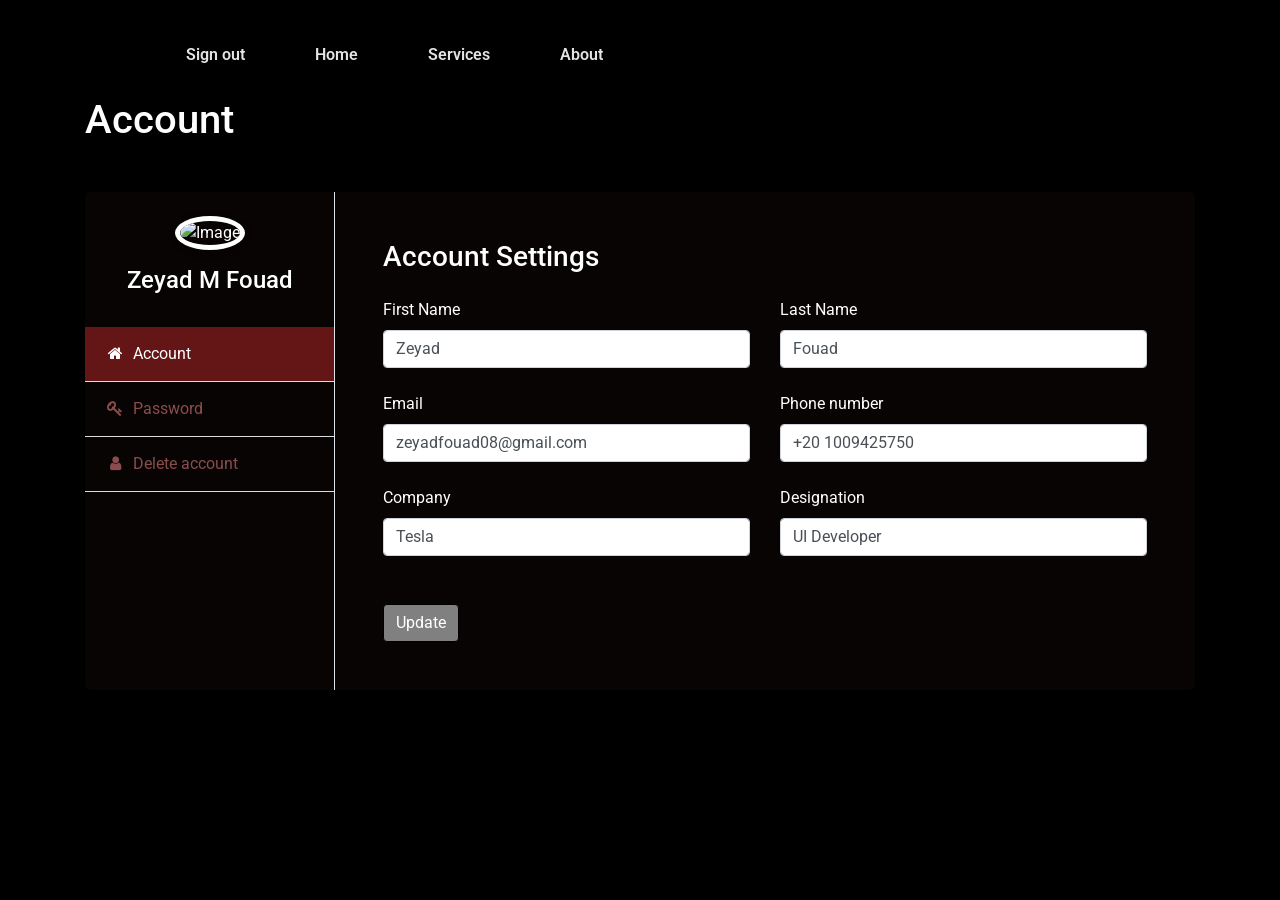
==== profile.html @ c07c5d9b "Add files via upload" ====
<!DOCTYPE html>
<html lang="en">
<head>
	<meta charset="UTF-8">
	<title>Account Settings UI Design</title>
	<meta content="width=device-width, initial-scale=1, maximum-scale=1, user-scalable=no" name="viewport">
	<link rel="stylesheet" type="text/css" href="https://stackpath.bootstrapcdn.com/bootstrap/4.3.1/css/bootstrap.min.css">
	<link rel="stylesheet" href="https://stackpath.bootstrapcdn.com/font-awesome/4.7.0/css/font-awesome.min.css">
	<link rel="stylesheet" type="text/css" href="style.css">
	
</head>
<body class="backgrond">

	<header class="header">
		<nav class="navbar">
			<a href="wep project.html">Sign out</a>
		<a href="home.html">Home</a>
		<a href="servies.html">Services</a>
		<a href="About.html">About</a>
	
	</nav>
	</header>

	<section class="py-5 my-5">
		<div class="container">
			<h1 class="mb-5">Account </h1>
			<div class="bg-white shadow rounded-lg d-block d-sm-flex">
				<div class="profile-tab-nav border-right">
					<div class="p-4">
						<div class="img-circle text-center mb-3">
							<img src="user2.jpg" alt="Image" class="shadow">
						</div>
						<h4 class="text-center">Zeyad M Fouad </h4>
					</div>
					<div class="nav flex-column nav-pills" id="v-pills-tab" role="tablist" aria-orientation="vertical">
						<a class="nav-link active" id="account-tab" data-toggle="pill" href="#account" role="tab" aria-controls="account" aria-selected="true">
							<i class="fa fa-home text-center mr-1"></i> 
							Account
						</a>
						<a class="nav-link" id="password-tab" data-toggle="pill" href="#password" role="tab" aria-controls="password" aria-selected="false">
							<i class="fa fa-key text-center mr-1"></i> 
							Password
						</a>
						
						
						<a class="nav-link" id="notification-tab" data-toggle="pill" href="#notification" role="tab" aria-controls="notification" aria-selected="false">
							<i class="fa fa-user text-center mr-1"></i> 
							Delete account
						</a>
					</div>
				</div>
				<div class="tab-content p-4 p-md-5" id="v-pills-tabContent">
					<div class="tab-pane fade show active" id="account" role="tabpanel" aria-labelledby="account-tab">
						<h3 class="mb-4">Account Settings</h3>
						<div class="row">
							<div class="col-md-6">
								<div class="form-group">
								  	<label>First Name</label>
								  	<input type="text" class="form-control" value="Zeyad">
								</div>
							</div>
							<div class="col-md-6">
								<div class="form-group">
								  	<label>Last Name</label>
								  	<input type="text" class="form-control" value="Fouad">
								</div>
							</div>
							<div class="col-md-6">
								<div class="form-group">
								  	<label>Email</label>
								  	<input type="text" class="form-control" value="zeyadfouad08@gmail.com">
								</div>
							</div>
							<div class="col-md-6">
								<div class="form-group">
								  	<label>Phone number</label>
								  	<input type="text" class="form-control" value="+20 1009425750">
								</div>
							</div>
							<div class="col-md-6">
								<div class="form-group">
								  	<label>Company</label>
								  	<input type="text" class="form-control" value="Tesla">
								</div>
							</div>
							<div class="col-md-6">
								<div class="form-group">
								  	<label>Designation</label>
								  	<input type="text" class="form-control" value="UI Developer">
								</div>
							</div>
							<div class="col-md-12">
								<div class="form-group">
								  	<!-- <label>Bio</label> -->
									<!-- <textarea class="form-control" rows="4"></textarea> -->
								</div>
							</div>
						</div>
						<div>
							<button class="btn btn-primary">Update</button>
							<!-- <button class="btn btn-light">Cancel</button> -->
						</div>
					</div>
					<div class="tab-pane fade" id="password" role="tabpanel" aria-labelledby="password-tab">
						<h3 class="mb-4">Password Settings</h3>
						<div class="row">
							<div class="col-md-6">
								<div class="form-group">
								  	<label>Old password</label>
								  	<input type="password" class="form-control">
								</div>
							</div>
						</div>
						<div class="row">
							<div class="col-md-6">
								<div class="form-group">
								  	<label>New password</label>
								  	<input type="password" class="form-control">
								</div>
							</div>
							<div class="col-md-6">
								<div class="form-group">
								  	<label>Confirm new password</label>
								  	<input type="password" class="form-control">
								</div>
							</div>
						</div>
						<div>
							<button class="btn btn-primary">Update</button>
							<!-- <button class="btn btn-light">Cancel</button> -->
						</div>
					</div>
					<div class="tab-pane fade" id="security" role="tabpanel" aria-labelledby="security-tab">
						<h3 class="mb-4">Security Settings</h3>
						<div class="row">
							<div class="col-md-6">
								<div class="form-group">
								  	<label>Login</label>
								  	<input type="text" class="form-control">
								</div>
							</div>
							<div class="col-md-6">
								<div class="form-group">
								  	<label>Two-factor auth</label>
								  	<input type="text" class="form-control">
								</div>
							</div>
							<div class="col-md-6">
								<div class="form-group">
									<div class="form-check">
										<input class="form-check-input" type="checkbox" value="" id="recovery">
										<label class="form-check-label" for="recovery">
										Recovery
										</label>
									</div>
								</div>
							</div>
						</div>
						<div>
							<button class="btn btn-primary">Update</button>
							<!-- <button class="btn btn-light">Cancel</button> -->
						</div>
					</div>
					<div class="tab-pane fade" id="application" role="tabpanel" aria-labelledby="application-tab">
						<h3 class="mb-4">Application Settings</h3>
						<div class="row">
							<div class="col-md-6">
								<div class="form-group">
									<div class="form-check">
										<input class="form-check-input" type="checkbox" value="" id="app-check">
										<label class="form-check-label" for="app-check">
										App check
										</label>
									</div>
									<div class="form-check">
										<input class="form-check-input" type="checkbox" value="" id="defaultCheck2" >
										<label class="form-check-label" for="defaultCheck2">
										Lorem ipsum dolor sit.
										</label>
									</div>
								</div>
							</div>
						</div>
						<div>
							<button class="btn btn-primary">Update</button>
							<!-- <button class="btn btn-light">Cancel</button> -->
						</div>
					</div>
					<div class="tab-pane fade" id="notification" role="tabpanel" aria-labelledby="notification-tab">
						<h3 class="mb-4"> delete Account </h3>
						<div class="form-group">
							<div class="form-check">
								<input class="form-check-input" type="checkbox" value="" id="notification1">
								<label class="form-check-label" for="notification1">
									We will send a confirmation message to your account
								</label>
							</div>
						</div>
						<div class="form-group">
							<div class="form-check">
								<input class="form-check-input" type="checkbox" value="" id="notification2" >
								<label class="form-check-label" for="notification2">
									Are you sure you want to remove the account?
								</label>
							</div>
						</div>
						<div class="form-group">
							<div class="form-check">
								<!-- <input class="form-check-input" type="checkbox" value="" id="notification3" >
								<label class="form-check-label" for="notification3">
									commodi fugiat molestiae tempora corporis. Sed dignissimos suscipit
								</label> -->
							</div>
						</div>
						<div>
							<button class="btn btn-primary">Delete</button>
							<!-- <button class="btn btn-light">Cancel</button> -->
							
						</div>
					</div>
				</div>
			</div>
		</div>
	</section>


	<script src="https://code.jquery.com/jquery-3.2.1.slim.min.js"></script>
	<script src="https://cdnjs.cloudflare.com/ajax/libs/popper.js/1.12.9/umd/popper.min.js"></script>
	<script src="https://maxcdn.bootstrapcdn.com/bootstrap/4.0.0/js/bootstrap.min.js"></script>
</body>
</html>
---- style.css ----
@import url("https://fonts.googleapis.com/css?family=Roboto:300,400,500,700&display=swap");
body {
	background: rgba(34, 2, 2, 0.857);
	font-family: "Roboto", sans-serif;
	/* background-image: url("photo-1615906655593-ad0386982a0f.webp") ;
	width: -20px;
	height: -200px;
	top: 50%; */
}

.shadow {
	box-shadow: 0 2px 10px rgba(0, 0, 0, 0.1) !important;
}

.profile-tab-nav {
	min-width: 250px;
}

.tab-content {
	flex: 1;
}

.form-group {
	margin-bottom: 1.5rem;
}

.nav-pills a.nav-link {
	padding: 15px 20px;
	border-bottom: 1px solid #ddd;
	border-radius: 0;
	color: #a65c5cd2;
}
.nav-pills a.nav-link i {
	width: 20px;
}

.img-circle img {
	height: 100px;
	width: 100px;
	border-radius: 100%;
	border: 5px solid #fff;
}

.bg-white {
    background-color :rgba(14, 6, 6, 0.702)!important;
}

.nav-pills .nav-link.active, .nav-pills .show>.nav-link {
    color: #fff;
    background-color: rgba(139, 31, 31, 0.702); 
}

.btn btn-primary :hover  {

	color: red;
}

.my-5 {

	color: white;
}

.h1	{
 
	color: white;

}

.py-5 {

	color: white;
	/* background-image: url(photo-1615906655593-ad0386982a0f.webp) ; */


}

.my-5{

	color: white;
	/* background-image: url(photo-1615906655593-ad0386982a0f.webp) ; */

}

.backgrond{

background-color: black;
background-image: url(tyre.jpg);
background-size: cover;
 background-repeat: no-repeat;
 overflow: hidden;

}

.header{
	position: fixed; 
	top: 0;
	left: 0;
	width: 100%;
	padding: 25px 12.5%;
	background:transparent;
	display: flex;
	justify-content: space-between;
	align-items: center;
	align-items: center;
	z-index: 100;
   
	 }
   
	 .navbar a {
		 position: relative;
		 font-size: 16px;
		 color: #e4e4e4;
		 text-decoration: none;
		 font-weight: 600;
		 margin-right: 50px;
		 
		 border-radius: 35px;
		 padding: 10px 10px;
		 transition: .5s ease ;
		 color:wheat ;
		 
		 
	 }
	 .navbar a::after {
   content: '';
   position: absolute;
   left: 0;
   bottom: -6px;
   width: 100%;
   height: 2px;
   background: #e4e4e4;
   border-radius: 5px;
   transform: translateY(10px);
   opacity: 0;
   transition: .5s;
   
		 
	 }
	 .navbar a:hover::after{
   transform: translateY(0);
   opacity: 1; 
   
	 }

	 .btn-primary {
		color: #fff;
		background-color: grey;
		border-color: black;
	}
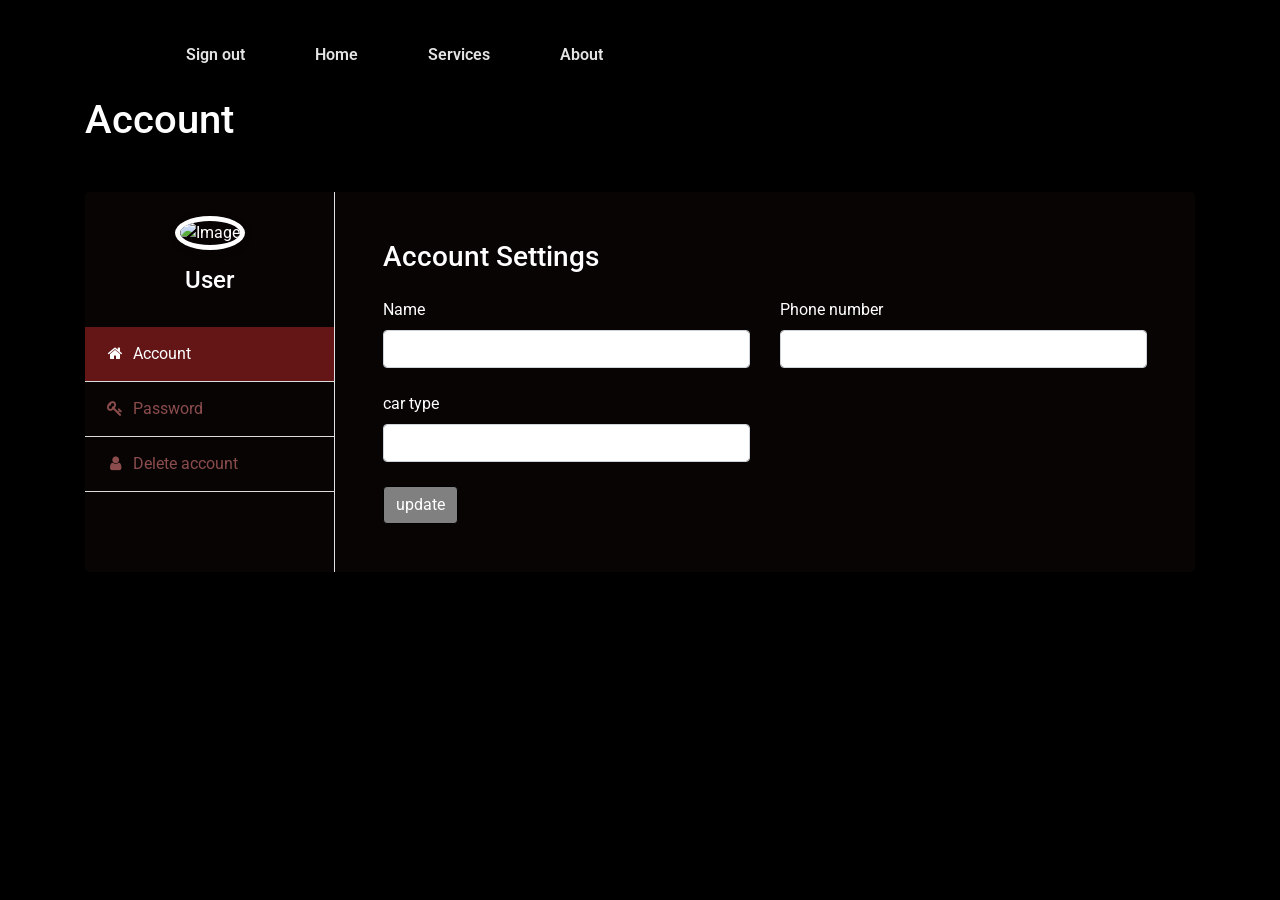
==== commit 114b6767: "Add files via upload" ====
--- a/profile.html
+++ b/profile.html
@@ -7,14 +7,16 @@
 	<link rel="stylesheet" type="text/css" href="https://stackpath.bootstrapcdn.com/bootstrap/4.3.1/css/bootstrap.min.css">
 	<link rel="stylesheet" href="https://stackpath.bootstrapcdn.com/font-awesome/4.7.0/css/font-awesome.min.css">
 	<link rel="stylesheet" type="text/css" href="style.css">
+	<link rel="icon" type="image/x-icon" href="car3.png">
+
 	
 </head>
 <body class="backgrond">
 
 	<header class="header">
 		<nav class="navbar">
-			<a href="wep project.html">Sign out</a>
-		<a href="home.html">Home</a>
+		<a href="logout.php">Sign out</a>
+		<a href="index.html">Home</a>
 		<a href="servies.html">Services</a>
 		<a href="About.html">About</a>
 	
@@ -28,9 +30,9 @@
 				<div class="profile-tab-nav border-right">
 					<div class="p-4">
 						<div class="img-circle text-center mb-3">
-							<img src="user2.jpg" alt="Image" class="shadow">
-						</div>
-						<h4 class="text-center">Zeyad M Fouad </h4>
+							<img src="team.jpg" alt="Image" class="shadow">
+						</div>
+						<h4 class="text-center">User</h4>
 					</div>
 					<div class="nav flex-column nav-pills" id="v-pills-tab" role="tablist" aria-orientation="vertical">
 						<a class="nav-link active" id="account-tab" data-toggle="pill" href="#account" role="tab" aria-controls="account" aria-selected="true">
@@ -52,47 +54,58 @@
 				<div class="tab-content p-4 p-md-5" id="v-pills-tabContent">
 					<div class="tab-pane fade show active" id="account" role="tabpanel" aria-labelledby="account-tab">
 						<h3 class="mb-4">Account Settings</h3>
-						<div class="row">
-							<div class="col-md-6">
-								<div class="form-group">
-								  	<label>First Name</label>
-								  	<input type="text" class="form-control" value="Zeyad">
-								</div>
-							</div>
-							<div class="col-md-6">
-								<div class="form-group">
-								  	<label>Last Name</label>
-								  	<input type="text" class="form-control" value="Fouad">
-								</div>
-							</div>
-							<div class="col-md-6">
+						<form action="update1.php" method="POST">
+						<div class="row" >
+							
+							<div class="col-md-6">
+								<div class="form-group">
+								  	<label>Name</label>
+								  	<input type="text" class="form-control" name="user"  >
+								</div>
+							</div>
+							<!-- <div class="col-md-6">
 								<div class="form-group">
 								  	<label>Email</label>
-								  	<input type="text" class="form-control" value="zeyadfouad08@gmail.com">
-								</div>
-							</div>
+								  	<input type="text" class="form-control" name="email" >
+								</div>
+							</div> -->
 							<div class="col-md-6">
 								<div class="form-group">
 								  	<label>Phone number</label>
-								  	<input type="text" class="form-control" value="+20 1009425750">
-								</div>
-							</div>
-							<div class="col-md-6">
-								<div class="form-group">
-								  	<label>Company</label>
-								  	<input type="text" class="form-control" value="Tesla">
-								</div>
-							</div>
-							<div class="col-md-6">
-								<div class="form-group">
-								  	<label>Designation</label>
-								  	<input type="text" class="form-control" value="UI Developer">
-								</div>
-							</div>
-							<div class="col-md-12">
-								<div class="form-group">
-								  	<!-- <label>Bio</label> -->
-									<!-- <textarea class="form-control" rows="4"></textarea> -->
+								  	<input type="text" class="form-control" name="phone" >
+								</div>
+							</div>
+							<div class="col-md-6">
+								<div class="form-group">
+								  	<label>car type</label>
+								  	<input type="text" class="form-control" name="model" >
+								</div>
+							</div>
+							
+						</div>
+					     
+						<div>
+							<input type="submit" name="update" value="update" class="btn btn-primary" >
+							<!-- <button class="btn btn-light">Cancel</button> -->
+						</div>
+					</form>
+					</div>
+					<div class="tab-pane fade" id="password" role="tabpanel" aria-labelledby="password-tab">
+						<form action="update.php" method="post">
+						<h3 class="mb-4">Password Settings</h3>
+						<div class="row">
+							<div class="col-md-6">
+								<div class="form-group">
+								  	<label>Old password</label>
+								  	<input type="password" class="form-control" name="old" >
+								</div>
+							</div>
+						</div>
+						<div class="row">
+							<div class="col-md-6">
+								<div class="form-group">
+								  	<label>New password</label>
+								  	<input type="password" class="form-control" name="new">
 								</div>
 							</div>
 						</div>
@@ -100,37 +113,10 @@
 							<button class="btn btn-primary">Update</button>
 							<!-- <button class="btn btn-light">Cancel</button> -->
 						</div>
-					</div>
-					<div class="tab-pane fade" id="password" role="tabpanel" aria-labelledby="password-tab">
-						<h3 class="mb-4">Password Settings</h3>
-						<div class="row">
-							<div class="col-md-6">
-								<div class="form-group">
-								  	<label>Old password</label>
-								  	<input type="password" class="form-control">
-								</div>
-							</div>
-						</div>
-						<div class="row">
-							<div class="col-md-6">
-								<div class="form-group">
-								  	<label>New password</label>
-								  	<input type="password" class="form-control">
-								</div>
-							</div>
-							<div class="col-md-6">
-								<div class="form-group">
-								  	<label>Confirm new password</label>
-								  	<input type="password" class="form-control">
-								</div>
-							</div>
-						</div>
-						<div>
-							<button class="btn btn-primary">Update</button>
-							<!-- <button class="btn btn-light">Cancel</button> -->
-						</div>
+					</form>
 					</div>
 					<div class="tab-pane fade" id="security" role="tabpanel" aria-labelledby="security-tab">
+						<form action="delete.php" method="post">
 						<h3 class="mb-4">Security Settings</h3>
 						<div class="row">
 							<div class="col-md-6">
@@ -160,6 +146,7 @@
 							<button class="btn btn-primary">Update</button>
 							<!-- <button class="btn btn-light">Cancel</button> -->
 						</div>
+						</form>
 					</div>
 					<div class="tab-pane fade" id="application" role="tabpanel" aria-labelledby="application-tab">
 						<h3 class="mb-4">Application Settings</h3>
@@ -187,6 +174,7 @@
 						</div>
 					</div>
 					<div class="tab-pane fade" id="notification" role="tabpanel" aria-labelledby="notification-tab">
+						<form action="delete.php" method="post">
 						<h3 class="mb-4"> delete Account </h3>
 						<div class="form-group">
 							<div class="form-check">
@@ -217,6 +205,7 @@
 							<!-- <button class="btn btn-light">Cancel</button> -->
 							
 						</div>
+						</form>
 					</div>
 				</div>
 			</div>
